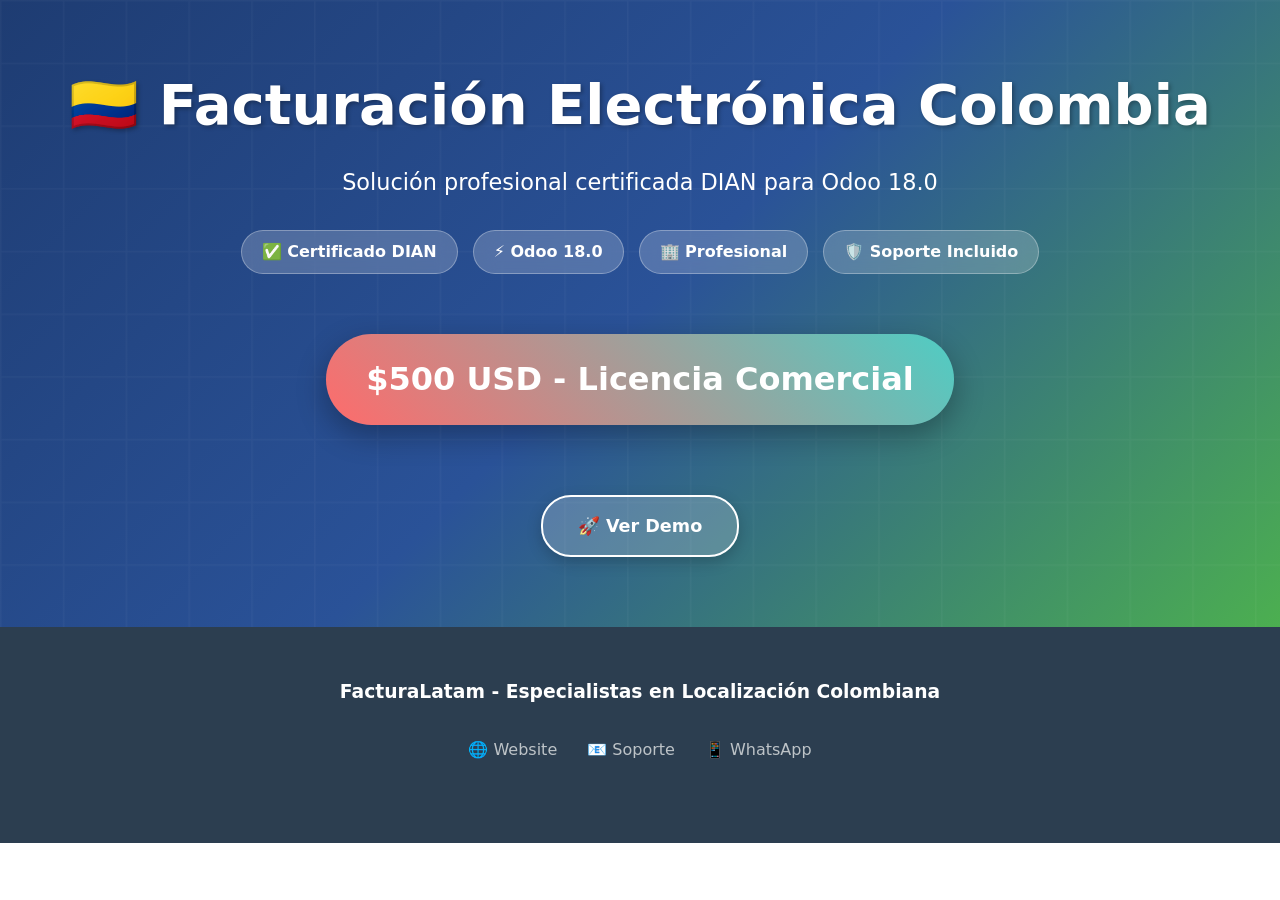
==== l10n_co_edi_electronic_invoice/static/description/index.html @ d315b6f3 "ADD | modulos para facturacion electronica" ====
<!DOCTYPE html>
<html lang="es">
<head>
    <meta charset="UTF-8">
    <meta name="viewport" content="width=device-width, initial-scale=1.0">
    <title>Facturación Electrónica Colombia - EDI DIAN | Módulo Profesional Odoo</title>
    <style>
        * {
            margin: 0;
            padding: 0;
            box-sizing: border-box;
        }

        body {
            font-family: 'Segoe UI', system-ui, -apple-system, sans-serif;
            line-height: 1.6;
            color: #2c3e50;
            overflow-x: hidden;
        }

        .hero {
            background: linear-gradient(135deg, #1e3c72 0%, #2a5298 50%, #4CAF50 100%);
            color: white;
            padding: 60px 0;
            text-align: center;
            position: relative;
            overflow: hidden;
        }

        .hero::before {
            content: '';
            position: absolute;
            top: 0;
            left: 0;
            right: 0;
            bottom: 0;
            background: url('data:image/svg+xml,<svg xmlns="http://www.w3.org/2000/svg" viewBox="0 0 100 100"><defs><pattern id="grid" width="10" height="10" patternUnits="userSpaceOnUse"><path d="M 10 0 L 0 0 0 10" fill="none" stroke="rgba(255,255,255,0.1)" stroke-width="0.5"/></pattern></defs><rect width="100" height="100" fill="url(%23grid)"/></svg>');
            opacity: 0.3;
        }

        .container {
            max-width: 1200px;
            margin: 0 auto;
            padding: 0 20px;
            position: relative;
            z-index: 1;
        }

        .hero h1 {
            font-size: 3.5em;
            font-weight: 700;
            margin-bottom: 15px;
            text-shadow: 2px 2px 4px rgba(0,0,0,0.3);
            animation: fadeInUp 1s ease-out;
        }

        .hero .subtitle {
            font-size: 1.4em;
            margin-bottom: 25px;
            opacity: 0.95;
            animation: fadeInUp 1s ease-out 0.2s both;
        }

        .hero-badges {
            display: flex;
            justify-content: center;
            gap: 15px;
            margin: 30px 0;
            flex-wrap: wrap;
            animation: fadeInUp 1s ease-out 0.4s both;
        }

        .badge {
            background: rgba(255,255,255,0.2);
            padding: 8px 20px;
            border-radius: 25px;
            font-weight: 600;
            backdrop-filter: blur(10px);
            border: 1px solid rgba(255,255,255,0.3);
            transition: all 0.3s ease;
        }

        .badge:hover {
            background: rgba(255,255,255,0.3);
            transform: translateY(-2px);
        }

        .price-highlight {
            background: linear-gradient(45deg, #FF6B6B, #4ECDC4);
            padding: 20px 40px;
            border-radius: 50px;
            font-size: 2em;
            font-weight: bold;
            margin: 30px auto;
            display: inline-block;
            box-shadow: 0 10px 30px rgba(0,0,0,0.3);
            animation: pulse 2s infinite;
        }

        .cta-buttons {
            margin-top: 30px;
            animation: fadeInUp 1s ease-out 0.6s both;
        }

        .btn {
            display: inline-block;
            padding: 15px 35px;
            margin: 10px;
            border-radius: 30px;
            text-decoration: none;
            font-weight: 600;
            font-size: 1.1em;
            transition: all 0.3s ease;
            box-shadow: 0 5px 15px rgba(0,0,0,0.2);
        }

        .btn-primary {
            background: #FF6B6B;
            color: white;
        }

        .btn-secondary {
            background: rgba(255,255,255,0.2);
            color: white;
            border: 2px solid white;
        }

        .btn:hover {
            transform: translateY(-3px);
            box-shadow: 0 8px 25px rgba(0,0,0,0.3);
        }

        .content {
            background: white;
        }

        .section {
            padding: 80px 0;
        }

        .section:nth-child(even) {
            background: #f8f9fa;
        }

        .section h2 {
            font-size: 3em;
            margin-bottom: 30px;
            text-align: center;
            color: #2c3e50;
            position: relative;
        }

        .section h2::after {
            content: '';
            display: block;
            width: 80px;
            height: 4px;
            background: linear-gradient(45deg, #FF6B6B, #4ECDC4);
            margin: 20px auto;
            border-radius: 2px;
        }

        .features-grid {
            display: grid;
            grid-template-columns: repeat(auto-fit, minmax(350px, 1fr));
            gap: 40px;
            margin: 50px 0;
        }

        .feature-card {
            background: white;
            border-radius: 20px;
            padding: 40px 30px;
            box-shadow: 0 15px 35px rgba(0,0,0,0.1);
            transition: all 0.3s ease;
            position: relative;
            overflow: hidden;
        }

        .feature-card::before {
            content: '';
            position: absolute;
            top: 0;
            left: 0;
            right: 0;
            height: 5px;
            background: linear-gradient(45deg, #FF6B6B, #4ECDC4);
        }

        .feature-card:hover {
            transform: translateY(-10px);
            box-shadow: 0 25px 50px rgba(0,0,0,0.15);
        }

        .feature-icon {
            font-size: 3em;
            margin-bottom: 20px;
            display: block;
            text-align: center;
        }

        .feature-card h3 {
            font-size: 1.5em;
            color: #2c3e50;
            margin-bottom: 15px;
            text-align: center;
        }

        .feature-list {
            list-style: none;
            padding: 0;
        }

        .feature-list li {
            padding: 8px 0;
            position: relative;
            padding-left: 30px;
            font-size: 1.05em;
        }

        .feature-list li::before {
            content: '✓';
            position: absolute;
            left: 0;
            color: #4CAF50;
            font-weight: bold;
            font-size: 1.2em;
        }

        .stats-section {
            background: linear-gradient(135deg, #667eea 0%, #764ba2 100%);
            color: white;
            text-align: center;
        }

        .stats-grid {
            display: grid;
            grid-template-columns: repeat(auto-fit, minmax(200px, 1fr));
            gap: 40px;
            margin: 50px 0;
        }

        .stat-card {
            padding: 30px;
        }

        .stat-number {
            font-size: 3.5em;
            font-weight: bold;
            margin-bottom: 10px;
            display: block;
        }

        .stat-label {
            font-size: 1.1em;
            opacity: 0.9;
        }

        .pricing-section {
            background: linear-gradient(135deg, #f093fb 0%, #f5576c 100%);
            color: white;
            text-align: center;
        }

        .pricing-card {
            background: rgba(255,255,255,0.1);
            border-radius: 20px;
            padding: 50px 40px;
            max-width: 600px;
            margin: 0 auto;
            backdrop-filter: blur(10px);
            border: 1px solid rgba(255,255,255,0.2);
        }

        .pricing-card h3 {
            font-size: 2.5em;
            margin-bottom: 20px;
        }

        .price {
            font-size: 4em;
            font-weight: bold;
            margin: 20px 0;
        }

        .price-features {
            list-style: none;
            padding: 0;
            margin: 30px 0;
        }

        .price-features li {
            padding: 10px 0;
            font-size: 1.1em;
        }

        .testimonials-section {
            background: #f8f9fa;
        }

        .testimonial {
            background: white;
            border-radius: 15px;
            padding: 40px;
            margin: 30px auto;
            max-width: 800px;
            box-shadow: 0 10px 30px rgba(0,0,0,0.1);
            text-align: center;
            position: relative;
        }

        .testimonial::before {
            content: '"';
            font-size: 6em;
            color: #e9ecef;
            position: absolute;
            top: -20px;
            left: 30px;
            font-family: Georgia, serif;
        }

        .testimonial p {
            font-size: 1.3em;
            font-style: italic;
            margin-bottom: 25px;
            color: #555;
        }

        .testimonial-author {
            font-weight: bold;
            color: #2c3e50;
        }

        .benefits-grid {
            display: grid;
            grid-template-columns: repeat(auto-fit, minmax(280px, 1fr));
            gap: 30px;
            margin: 50px 0;
        }

        .benefit-card {
            text-align: center;
            padding: 30px 20px;
        }

        .benefit-icon {
            font-size: 4em;
            margin-bottom: 20px;
            display: block;
        }

        .support-section {
            background: linear-gradient(135deg, #11998e 0%, #38ef7d 100%);
            color: white;
        }

        .support-grid {
            display: grid;
            grid-template-columns: repeat(auto-fit, minmax(250px, 1fr));
            gap: 30px;
            margin: 40px 0;
        }

        .support-card {
            background: rgba(255,255,255,0.1);
            border-radius: 15px;
            padding: 30px;
            text-align: center;
            backdrop-filter: blur(10px);
        }

        .footer {
            background: #2c3e50;
            color: white;
            text-align: center;
            padding: 50px 0;
        }

        .footer h3 {
            margin-bottom: 20px;
            color: white;
        }

        .footer-links {
            display: flex;
            justify-content: center;
            gap: 30px;
            margin: 30px 0;
            flex-wrap: wrap;
        }

        .footer-links a {
            color: #bdc3c7;
            text-decoration: none;
            transition: color 0.3s ease;
        }

        .footer-links a:hover {
            color: #4ECDC4;
        }

        @keyframes fadeInUp {
            from {
                opacity: 0;
                transform: translateY(30px);
            }
            to {
                opacity: 1;
                transform: translateY(0);
            }
        }

        @keyframes pulse {
            0%, 100% {
                transform: scale(1);
            }
            50% {
                transform: scale(1.05);
            }
        }

        @media (max-width: 768px) {
            .hero h1 {
                font-size: 2.5em;
            }

            .section {
                padding: 50px 0;
            }

            .section h2 {
                font-size: 2.2em;
            }

            .features-grid {
                grid-template-columns: 1fr;
                gap: 30px;
            }

            .hero-badges {
                flex-direction: column;
                align-items: center;
            }

            .price-highlight {
                font-size: 1.5em;
                padding: 15px 30px;
            }
        }
    </style>
</head>
<body>
    <div class="hero">
        <div class="container">
            <h1>🇨🇴 Facturación Electrónica Colombia</h1>
            <p class="subtitle">Solución profesional certificada DIAN para Odoo 18.0</p>

            <div class="hero-badges">
                <span class="badge">✅ Certificado DIAN</span>
                <span class="badge">⚡ Odoo 18.0</span>
                <span class="badge">🏢 Profesional</span>
                <span class="badge">🛡️ Soporte Incluido</span>
            </div>

            <div class="price-highlight">
                $500 USD - Licencia Comercial
            </div>

            <div class="cta-buttons">
                <a href="https://facturalatam.com" class="btn btn-secondary">🚀 Ver Demo</a>
            </div>
        </div>
    </div>

    <div class="footer">
        <div class="container">
            <h3>FacturaLatam - Especialistas en Localización Colombiana</h3>

            <div class="footer-links">
                <a href="https://facturalatam.com">🌐 Website</a>
                <a href="mailto:soporte@facturalatam.com">📧 Soporte</a>
                <a href="#">📱 WhatsApp</a>
            </div>
        </div>
    </div>
</body>
</html>
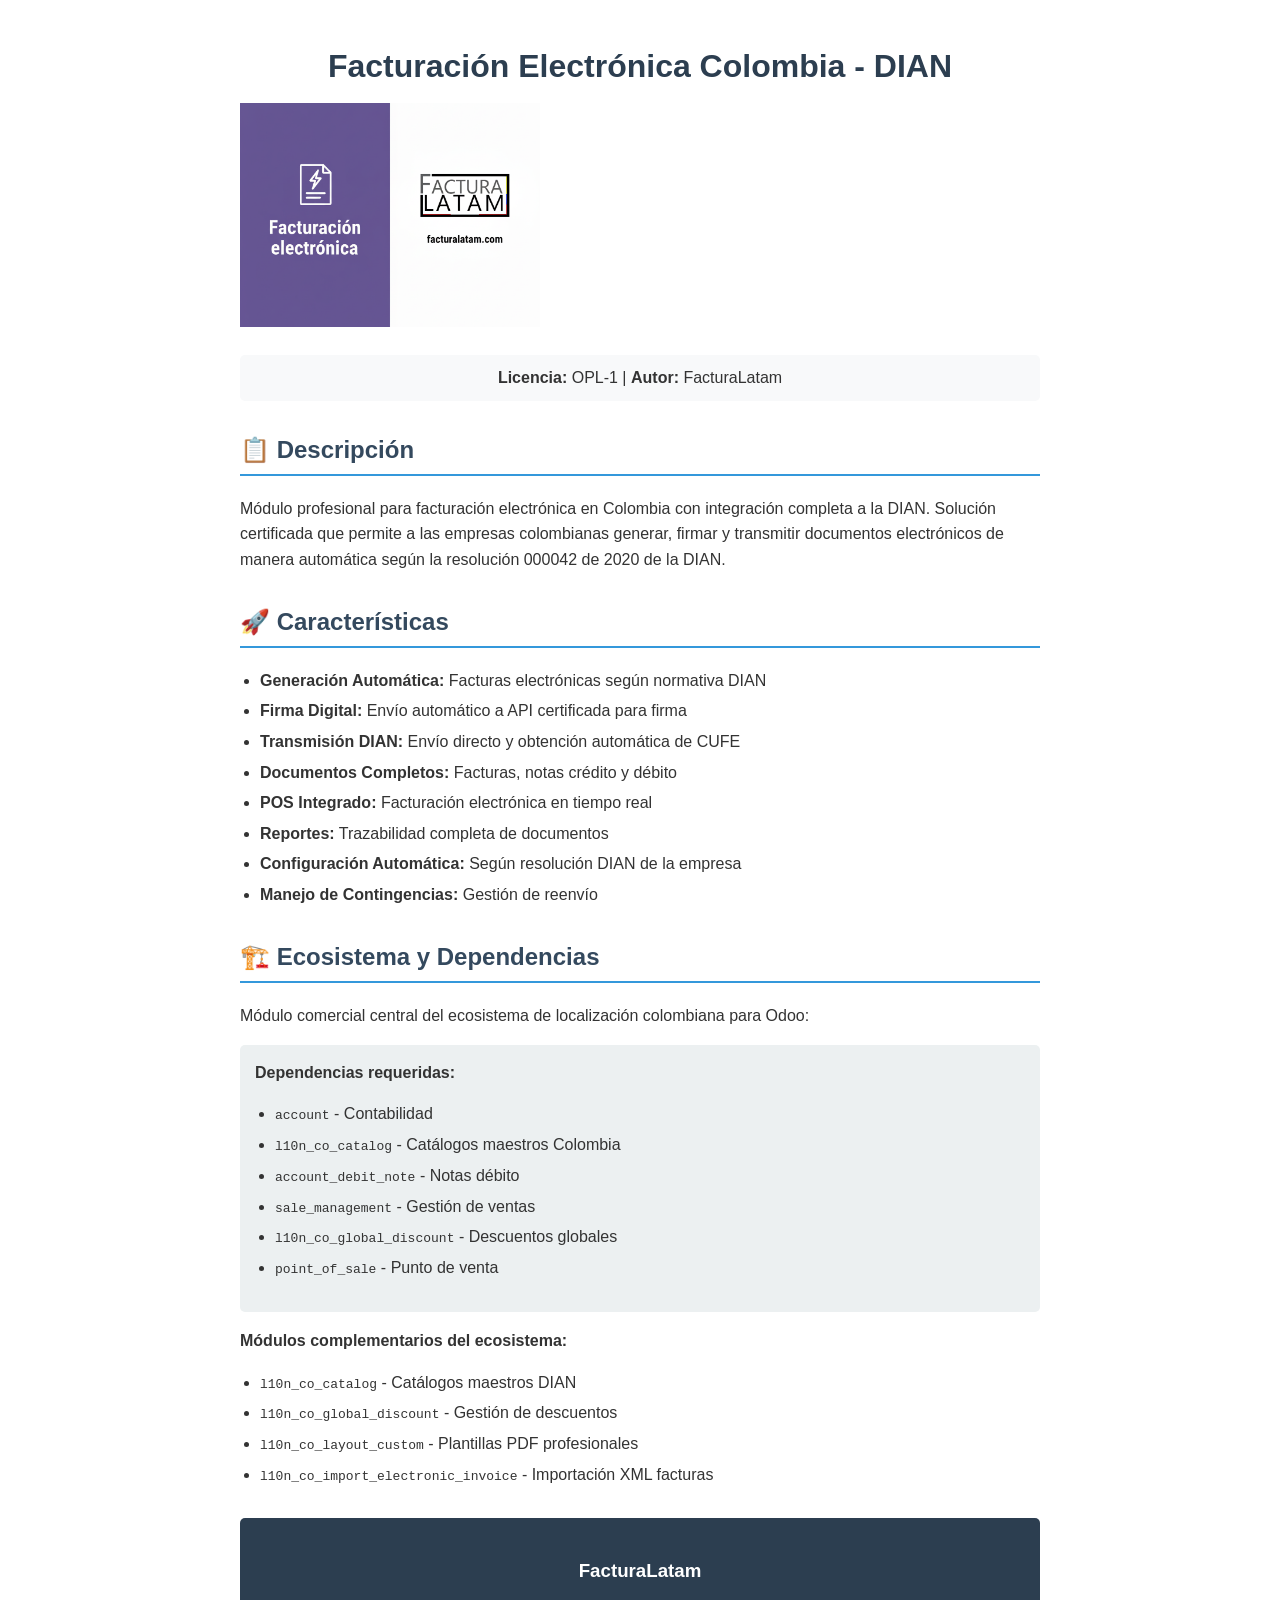
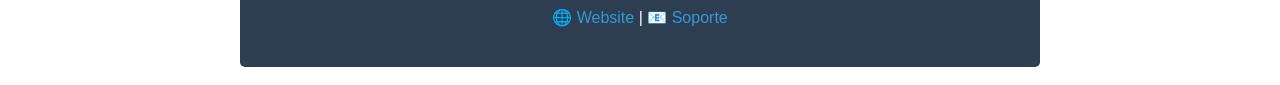
==== commit a5d9d43b: "feature | estandarizacion" ====
--- a/l10n_co_edi_electronic_invoice/static/description/index.html
+++ b/l10n_co_edi_electronic_invoice/static/description/index.html
@@ -3,484 +3,131 @@
 <head>
     <meta charset="UTF-8">
     <meta name="viewport" content="width=device-width, initial-scale=1.0">
-    <title>Facturación Electrónica Colombia - EDI DIAN | Módulo Profesional Odoo</title>
+    <title>Facturación Electrónica Colombia - DIAN</title>
     <style>
-        * {
+        body {
+            font-family: Arial, sans-serif;
+            line-height: 1.6;
             margin: 0;
-            padding: 0;
-            box-sizing: border-box;
+            padding: 20px;
+            color: #333;
         }
 
-        body {
-            font-family: 'Segoe UI', system-ui, -apple-system, sans-serif;
-            line-height: 1.6;
-            color: #2c3e50;
-            overflow-x: hidden;
+
+        .container {
+            max-width: 800px;
+            margin: 0 auto;
         }
 
-        .hero {
-            background: linear-gradient(135deg, #1e3c72 0%, #2a5298 50%, #4CAF50 100%);
-            color: white;
-            padding: 60px 0;
+        h1 {
+            color: #2c3e50;
             text-align: center;
-            position: relative;
-            overflow: hidden;
+            margin-bottom: 10px;
         }
 
-        .hero::before {
-            content: '';
-            position: absolute;
-            top: 0;
-            left: 0;
-            right: 0;
-            bottom: 0;
-            background: url('data:image/svg+xml,<svg xmlns="http://www.w3.org/2000/svg" viewBox="0 0 100 100"><defs><pattern id="grid" width="10" height="10" patternUnits="userSpaceOnUse"><path d="M 10 0 L 0 0 0 10" fill="none" stroke="rgba(255,255,255,0.1)" stroke-width="0.5"/></pattern></defs><rect width="100" height="100" fill="url(%23grid)"/></svg>');
-            opacity: 0.3;
-        }
-
-        .container {
-            max-width: 1200px;
-            margin: 0 auto;
-            padding: 0 20px;
-            position: relative;
-            z-index: 1;
-        }
-
-        .hero h1 {
-            font-size: 3.5em;
-            font-weight: 700;
-            margin-bottom: 15px;
-            text-shadow: 2px 2px 4px rgba(0,0,0,0.3);
-            animation: fadeInUp 1s ease-out;
-        }
-
-        .hero .subtitle {
-            font-size: 1.4em;
-            margin-bottom: 25px;
-            opacity: 0.95;
-            animation: fadeInUp 1s ease-out 0.2s both;
-        }
-
-        .hero-badges {
-            display: flex;
-            justify-content: center;
-            gap: 15px;
-            margin: 30px 0;
-            flex-wrap: wrap;
-            animation: fadeInUp 1s ease-out 0.4s both;
-        }
-
-        .badge {
-            background: rgba(255,255,255,0.2);
-            padding: 8px 20px;
-            border-radius: 25px;
-            font-weight: 600;
-            backdrop-filter: blur(10px);
-            border: 1px solid rgba(255,255,255,0.3);
-            transition: all 0.3s ease;
-        }
-
-        .badge:hover {
-            background: rgba(255,255,255,0.3);
-            transform: translateY(-2px);
-        }
-
-        .price-highlight {
-            background: linear-gradient(45deg, #FF6B6B, #4ECDC4);
-            padding: 20px 40px;
-            border-radius: 50px;
-            font-size: 2em;
-            font-weight: bold;
-            margin: 30px auto;
-            display: inline-block;
-            box-shadow: 0 10px 30px rgba(0,0,0,0.3);
-            animation: pulse 2s infinite;
-        }
-
-        .cta-buttons {
-            margin-top: 30px;
-            animation: fadeInUp 1s ease-out 0.6s both;
-        }
-
-        .btn {
-            display: inline-block;
-            padding: 15px 35px;
-            margin: 10px;
-            border-radius: 30px;
-            text-decoration: none;
-            font-weight: 600;
-            font-size: 1.1em;
-            transition: all 0.3s ease;
-            box-shadow: 0 5px 15px rgba(0,0,0,0.2);
-        }
-
-        .btn-primary {
-            background: #FF6B6B;
-            color: white;
-        }
-
-        .btn-secondary {
-            background: rgba(255,255,255,0.2);
-            color: white;
-            border: 2px solid white;
-        }
-
-        .btn:hover {
-            transform: translateY(-3px);
-            box-shadow: 0 8px 25px rgba(0,0,0,0.3);
-        }
-
-        .content {
-            background: white;
-        }
-
-        .section {
-            padding: 80px 0;
-        }
-
-        .section:nth-child(even) {
+        .license {
+            text-align: center;
             background: #f8f9fa;
-        }
-
-        .section h2 {
-            font-size: 3em;
-            margin-bottom: 30px;
-            text-align: center;
-            color: #2c3e50;
-            position: relative;
-        }
-
-        .section h2::after {
-            content: '';
-            display: block;
-            width: 80px;
-            height: 4px;
-            background: linear-gradient(45deg, #FF6B6B, #4ECDC4);
-            margin: 20px auto;
-            border-radius: 2px;
-        }
-
-        .features-grid {
-            display: grid;
-            grid-template-columns: repeat(auto-fit, minmax(350px, 1fr));
-            gap: 40px;
-            margin: 50px 0;
-        }
-
-        .feature-card {
-            background: white;
-            border-radius: 20px;
-            padding: 40px 30px;
-            box-shadow: 0 15px 35px rgba(0,0,0,0.1);
-            transition: all 0.3s ease;
-            position: relative;
-            overflow: hidden;
-        }
-
-        .feature-card::before {
-            content: '';
-            position: absolute;
-            top: 0;
-            left: 0;
-            right: 0;
-            height: 5px;
-            background: linear-gradient(45deg, #FF6B6B, #4ECDC4);
-        }
-
-        .feature-card:hover {
-            transform: translateY(-10px);
-            box-shadow: 0 25px 50px rgba(0,0,0,0.15);
-        }
-
-        .feature-icon {
-            font-size: 3em;
-            margin-bottom: 20px;
-            display: block;
-            text-align: center;
-        }
-
-        .feature-card h3 {
-            font-size: 1.5em;
-            color: #2c3e50;
-            margin-bottom: 15px;
-            text-align: center;
-        }
-
-        .feature-list {
-            list-style: none;
-            padding: 0;
-        }
-
-        .feature-list li {
-            padding: 8px 0;
-            position: relative;
-            padding-left: 30px;
-            font-size: 1.05em;
-        }
-
-        .feature-list li::before {
-            content: '✓';
-            position: absolute;
-            left: 0;
-            color: #4CAF50;
-            font-weight: bold;
-            font-size: 1.2em;
-        }
-
-        .stats-section {
-            background: linear-gradient(135deg, #667eea 0%, #764ba2 100%);
-            color: white;
-            text-align: center;
-        }
-
-        .stats-grid {
-            display: grid;
-            grid-template-columns: repeat(auto-fit, minmax(200px, 1fr));
-            gap: 40px;
-            margin: 50px 0;
-        }
-
-        .stat-card {
-            padding: 30px;
-        }
-
-        .stat-number {
-            font-size: 3.5em;
-            font-weight: bold;
-            margin-bottom: 10px;
-            display: block;
-        }
-
-        .stat-label {
-            font-size: 1.1em;
-            opacity: 0.9;
-        }
-
-        .pricing-section {
-            background: linear-gradient(135deg, #f093fb 0%, #f5576c 100%);
-            color: white;
-            text-align: center;
-        }
-
-        .pricing-card {
-            background: rgba(255,255,255,0.1);
-            border-radius: 20px;
-            padding: 50px 40px;
-            max-width: 600px;
-            margin: 0 auto;
-            backdrop-filter: blur(10px);
-            border: 1px solid rgba(255,255,255,0.2);
-        }
-
-        .pricing-card h3 {
-            font-size: 2.5em;
-            margin-bottom: 20px;
-        }
-
-        .price {
-            font-size: 4em;
-            font-weight: bold;
+            padding: 10px;
+            border-radius: 5px;
             margin: 20px 0;
         }
 
-        .price-features {
-            list-style: none;
-            padding: 0;
-            margin: 30px 0;
+        h2 {
+            color: #34495e;
+            border-bottom: 2px solid #3498db;
+            padding-bottom: 5px;
+            margin-top: 30px;
         }
 
-        .price-features li {
-            padding: 10px 0;
-            font-size: 1.1em;
+        ul {
+            list-style-type: disc;
+            padding-left: 20px;
         }
 
-        .testimonials-section {
-            background: #f8f9fa;
+        li {
+            margin: 5px 0;
         }
 
-        .testimonial {
-            background: white;
-            border-radius: 15px;
-            padding: 40px;
-            margin: 30px auto;
-            max-width: 800px;
-            box-shadow: 0 10px 30px rgba(0,0,0,0.1);
-            text-align: center;
-            position: relative;
-        }
-
-        .testimonial::before {
-            content: '"';
-            font-size: 6em;
-            color: #e9ecef;
-            position: absolute;
-            top: -20px;
-            left: 30px;
-            font-family: Georgia, serif;
-        }
-
-        .testimonial p {
-            font-size: 1.3em;
-            font-style: italic;
-            margin-bottom: 25px;
-            color: #555;
-        }
-
-        .testimonial-author {
-            font-weight: bold;
-            color: #2c3e50;
-        }
-
-        .benefits-grid {
-            display: grid;
-            grid-template-columns: repeat(auto-fit, minmax(280px, 1fr));
-            gap: 30px;
-            margin: 50px 0;
-        }
-
-        .benefit-card {
-            text-align: center;
-            padding: 30px 20px;
-        }
-
-        .benefit-icon {
-            font-size: 4em;
-            margin-bottom: 20px;
-            display: block;
-        }
-
-        .support-section {
-            background: linear-gradient(135deg, #11998e 0%, #38ef7d 100%);
-            color: white;
-        }
-
-        .support-grid {
-            display: grid;
-            grid-template-columns: repeat(auto-fit, minmax(250px, 1fr));
-            gap: 30px;
-            margin: 40px 0;
-        }
-
-        .support-card {
-            background: rgba(255,255,255,0.1);
-            border-radius: 15px;
-            padding: 30px;
-            text-align: center;
-            backdrop-filter: blur(10px);
+        .dependencies {
+            background: #ecf0f1;
+            padding: 15px;
+            border-radius: 5px;
+            margin: 15px 0;
         }
 
         .footer {
             background: #2c3e50;
             color: white;
             text-align: center;
-            padding: 50px 0;
+            padding: 20px;
+            margin-top: 30px;
+            border-radius: 5px;
         }
 
-        .footer h3 {
-            margin-bottom: 20px;
-            color: white;
-        }
-
-        .footer-links {
-            display: flex;
-            justify-content: center;
-            gap: 30px;
-            margin: 30px 0;
-            flex-wrap: wrap;
-        }
-
-        .footer-links a {
-            color: #bdc3c7;
+        .footer a {
+            color: #3498db;
             text-decoration: none;
-            transition: color 0.3s ease;
-        }
-
-        .footer-links a:hover {
-            color: #4ECDC4;
-        }
-
-        @keyframes fadeInUp {
-            from {
-                opacity: 0;
-                transform: translateY(30px);
-            }
-            to {
-                opacity: 1;
-                transform: translateY(0);
-            }
-        }
-
-        @keyframes pulse {
-            0%, 100% {
-                transform: scale(1);
-            }
-            50% {
-                transform: scale(1.05);
-            }
-        }
-
-        @media (max-width: 768px) {
-            .hero h1 {
-                font-size: 2.5em;
-            }
-
-            .section {
-                padding: 50px 0;
-            }
-
-            .section h2 {
-                font-size: 2.2em;
-            }
-
-            .features-grid {
-                grid-template-columns: 1fr;
-                gap: 30px;
-            }
-
-            .hero-badges {
-                flex-direction: column;
-                align-items: center;
-            }
-
-            .price-highlight {
-                font-size: 1.5em;
-                padding: 15px 30px;
-            }
         }
     </style>
 </head>
 <body>
-    <div class="hero">
-        <div class="container">
-            <h1>🇨🇴 Facturación Electrónica Colombia</h1>
-            <p class="subtitle">Solución profesional certificada DIAN para Odoo 18.0</p>
+    <div class="container">
+        <h1>Facturación Electrónica Colombia - DIAN</h1>
+        <img src="banner.png" alt="l10n_co_edi_electronic_invoice" width="300px">
 
-            <div class="hero-badges">
-                <span class="badge">✅ Certificado DIAN</span>
-                <span class="badge">⚡ Odoo 18.0</span>
-                <span class="badge">🏢 Profesional</span>
-                <span class="badge">🛡️ Soporte Incluido</span>
-            </div>
+        <div class="license">
+            <strong>Licencia:</strong> OPL-1 | <strong>Autor:</strong> FacturaLatam
+        </div>
 
-            <div class="price-highlight">
-                $500 USD - Licencia Comercial
-            </div>
+        <h2>📋 Descripción</h2>
+        <p>
+            Módulo profesional para facturación electrónica en Colombia con integración completa a la DIAN.
+            Solución certificada que permite a las empresas colombianas generar, firmar y transmitir documentos
+            electrónicos de manera automática según la resolución 000042 de 2020 de la DIAN.
+        </p>
 
-            <div class="cta-buttons">
-                <a href="https://facturalatam.com" class="btn btn-secondary">🚀 Ver Demo</a>
-            </div>
+        <h2>🚀 Características</h2>
+        <ul>
+            <li><strong>Generación Automática:</strong> Facturas electrónicas según normativa DIAN</li>
+            <li><strong>Firma Digital:</strong> Envío automático a API certificada para firma</li>
+            <li><strong>Transmisión DIAN:</strong> Envío directo y obtención automática de CUFE</li>
+            <li><strong>Documentos Completos:</strong> Facturas, notas crédito y débito</li>
+            <li><strong>POS Integrado:</strong> Facturación electrónica en tiempo real</li>
+            <li><strong>Reportes:</strong> Trazabilidad completa de documentos</li>
+            <li><strong>Configuración Automática:</strong> Según resolución DIAN de la empresa</li>
+            <li><strong>Manejo de Contingencias:</strong> Gestión de reenvío</li>
+        </ul>
+
+        <h2>🏗️ Ecosistema y Dependencias</h2>
+        <p>Módulo comercial central del ecosistema de localización colombiana para Odoo:</p>
+
+        <div class="dependencies">
+            <strong>Dependencias requeridas:</strong>
+            <ul>
+                <li><code>account</code> - Contabilidad</li>
+                <li><code>l10n_co_catalog</code> - Catálogos maestros Colombia</li>
+                <li><code>account_debit_note</code> - Notas débito</li>
+                <li><code>sale_management</code> - Gestión de ventas</li>
+                <li><code>l10n_co_global_discount</code> - Descuentos globales</li>
+                <li><code>point_of_sale</code> - Punto de venta</li>
+            </ul>
         </div>
-    </div>
 
-    <div class="footer">
-        <div class="container">
-            <h3>FacturaLatam - Especialistas en Localización Colombiana</h3>
+        <p><strong>Módulos complementarios del ecosistema:</strong></p>
+        <ul>
+            <li><code>l10n_co_catalog</code> - Catálogos maestros DIAN</li>
+            <li><code>l10n_co_global_discount</code> - Gestión de descuentos</li>
+            <li><code>l10n_co_layout_custom</code> - Plantillas PDF profesionales</li>
+            <li><code>l10n_co_import_electronic_invoice</code> - Importación XML facturas</li>
+        </ul>
 
-            <div class="footer-links">
-                <a href="https://facturalatam.com">🌐 Website</a>
+        <div class="footer">
+            <h3>FacturaLatam</h3>
+            <p>
+                <a href="https://facturalatam.com">🌐 Website</a> |
                 <a href="mailto:soporte@facturalatam.com">📧 Soporte</a>
-                <a href="#">📱 WhatsApp</a>
-            </div>
+            </p>
         </div>
     </div>
 </body>
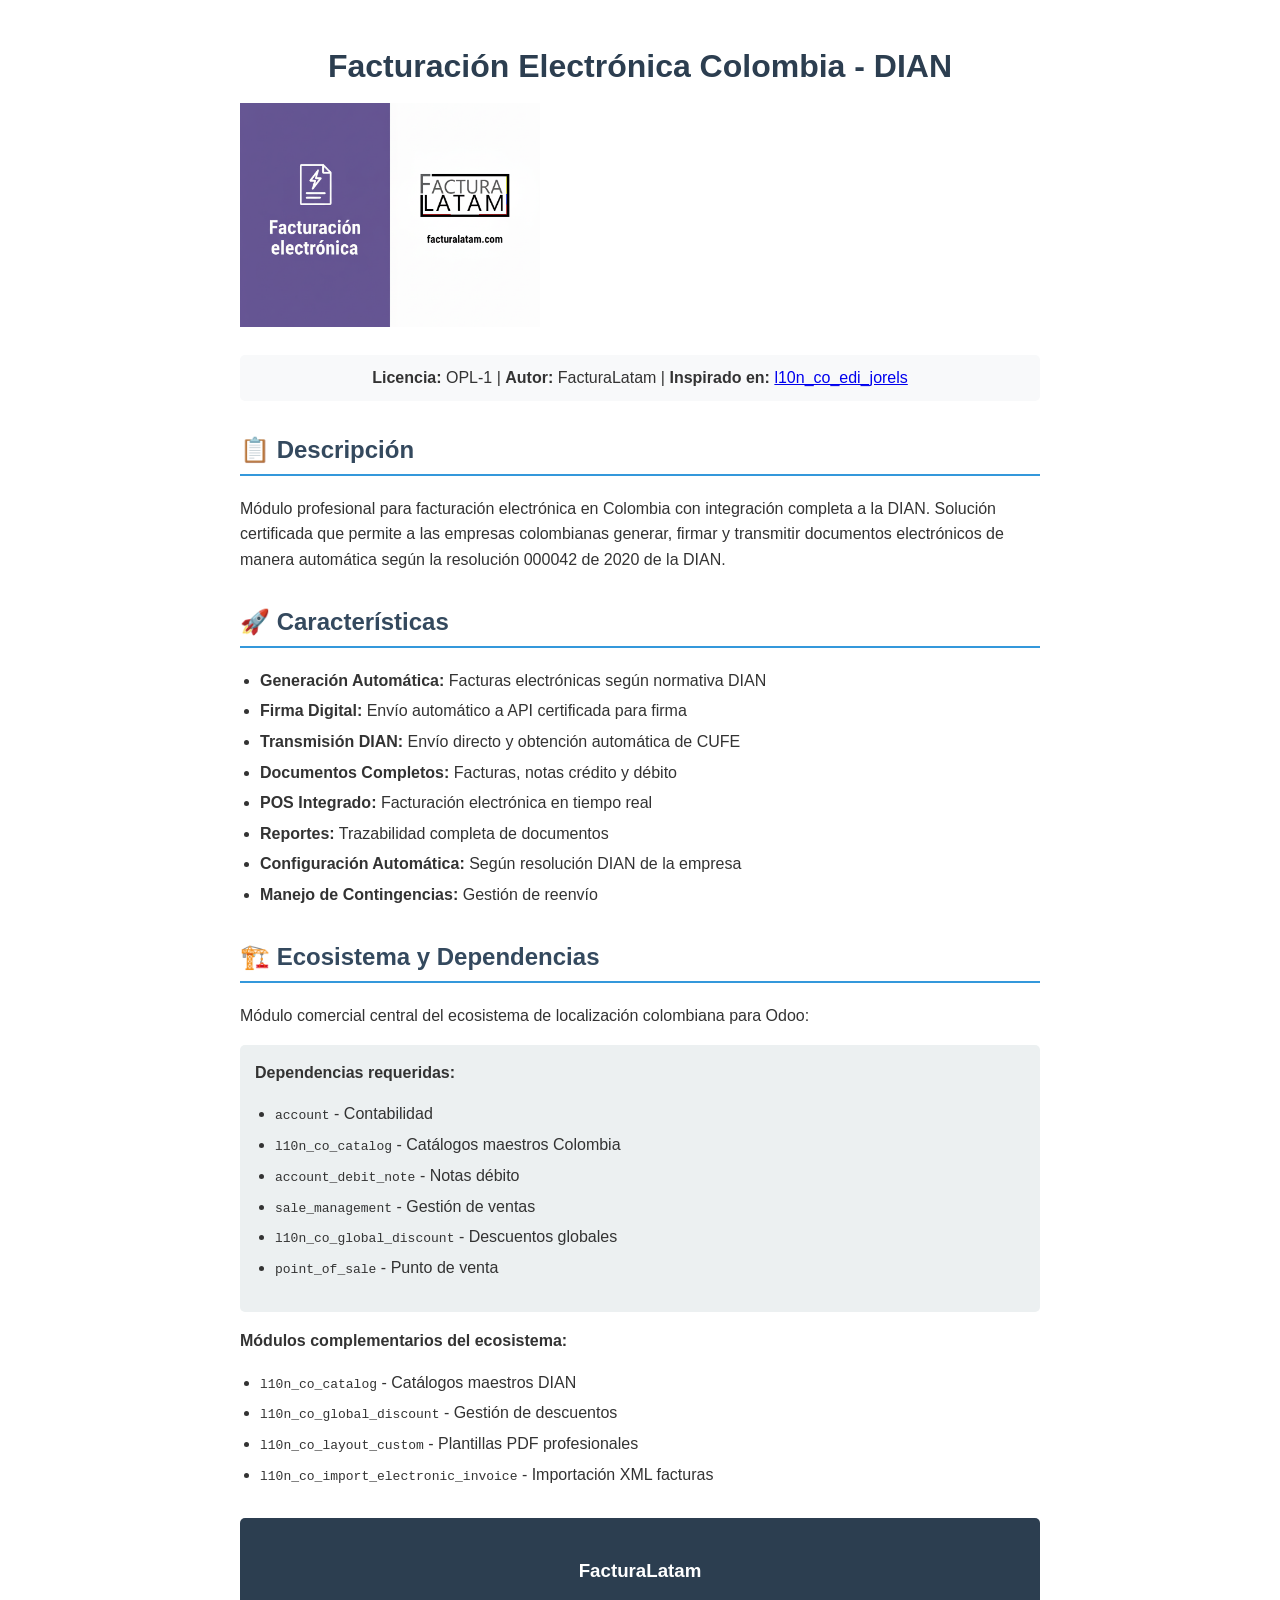
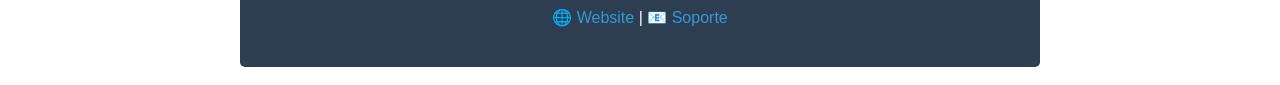
==== commit f90914f6: "feature | se añade l10n_co_journal_secuence como reemplazo de journal_secuence" ====
--- a/l10n_co_edi_electronic_invoice/static/description/index.html
+++ b/l10n_co_edi_electronic_invoice/static/description/index.html
@@ -77,7 +77,7 @@
         <img src="banner.png" alt="l10n_co_edi_electronic_invoice" width="300px">
 
         <div class="license">
-            <strong>Licencia:</strong> OPL-1 | <strong>Autor:</strong> FacturaLatam
+            <strong>Licencia:</strong> OPL-1 | <strong>Autor:</strong> FacturaLatam | <strong>Inspirado en:</strong> <a href="https://apps.odoo.com/apps/modules/18.0/l10n_co_edi_jorels">l10n_co_edi_jorels</a>
         </div>
 
         <h2>📋 Descripción</h2>
